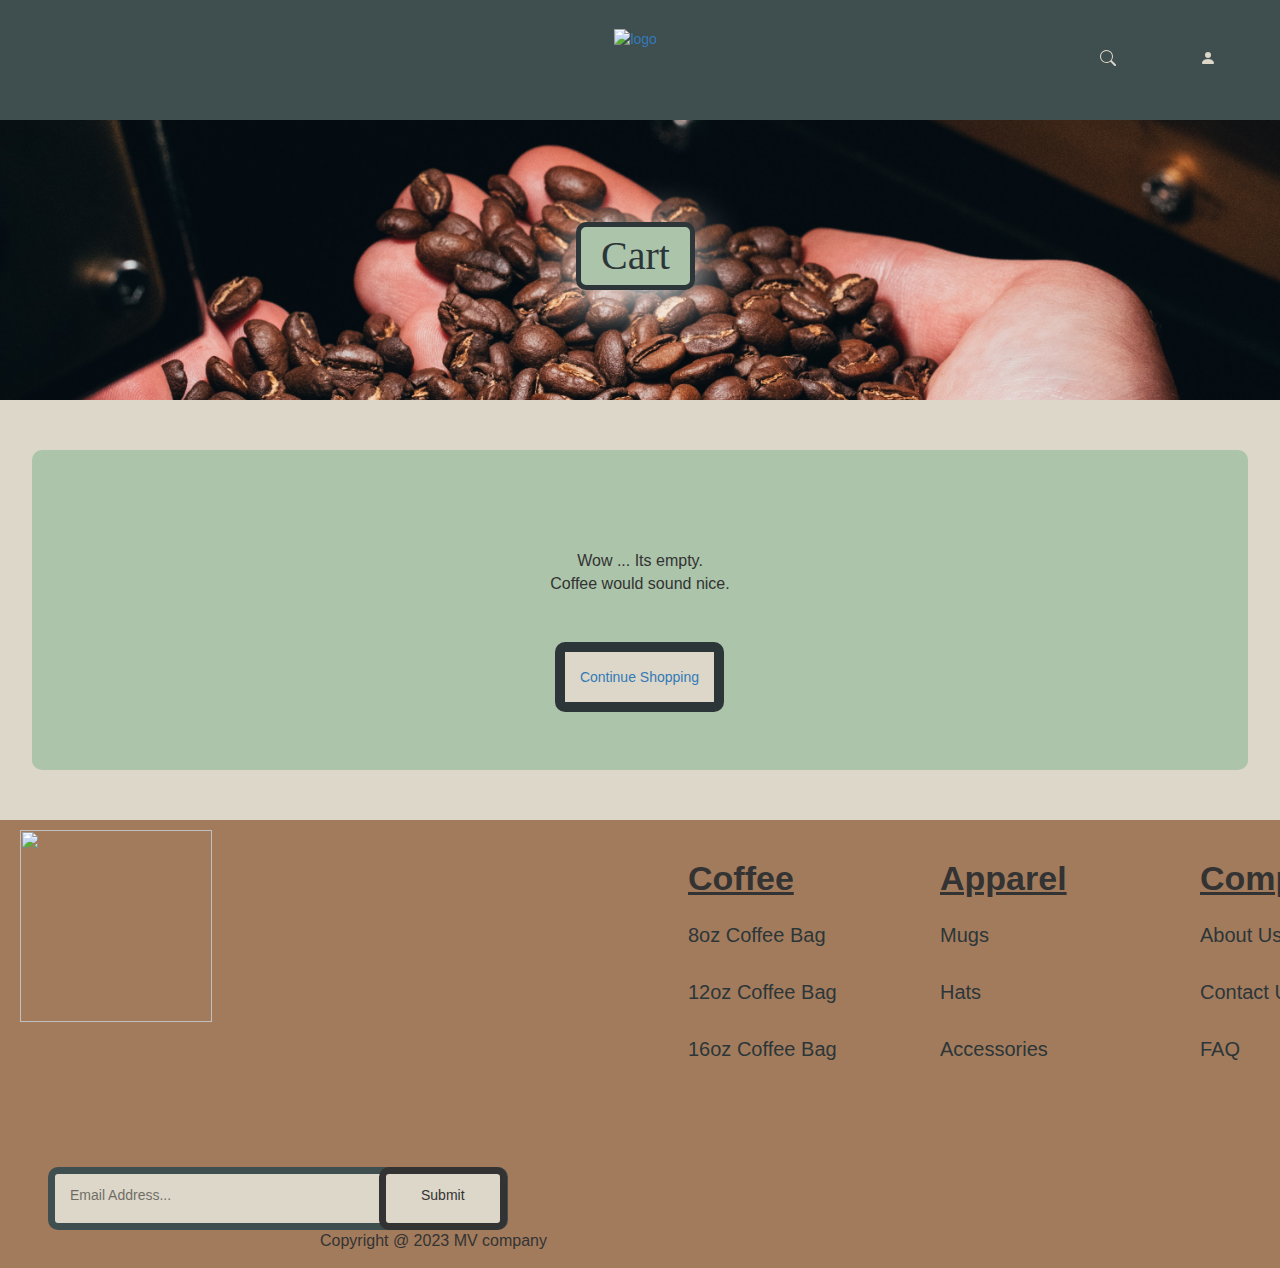
==== cart_page.html @ 4921c4dd "colombia" ====
<!DOCTYPE html>
<html lang="en">
	<head>
		<meta charset="utf-8">
	    <meta http-equiv="X-UA-Compatible" content="IE=edge">
		<meta name="viewport" content="width=device-width, initial-scale=1">
		<title></title>
		<link rel="icon" type="image/x-icon" href="/images/small web logo.png">
		<link rel="stylesheet" href="Css/cart_page.css">
		<link rel="stylesheet" href="Css/bootstrap.min copy.css">
		<link rel="stylesheet" href="https://maxcdn.bootstrapcdn.com/bootstrap/3.4.1/css/bootstrap.min.css">
	</head>
<body>
	<!--- Header --->
	<header>
	    <div class="header">
	      <!--- Hamburger menu --->	
	      <!--- Right header --->
	      <div class="search_component">
	     	<a href="#" class="glyph_link">
				<svg xmlns="http://www.w3.org/2000/svg" width="16" height="16" fill="currentColor" class="bi bi-search" viewBox="0 0 16 16"><path d="M11.742 10.344a6.5 6.5 0 1 0-1.397 1.398h-.001q.044.06.098.115l3.85 3.85a1 1 0 0 0 1.415-1.414l-3.85-3.85a1 1 0 0 0-.115-.1zM12 6.5a5.5 5.5 0 1 1-11 0 5.5 5.5 0 0 1 11 0"/>
				</svg>
			</a>
	      </div>
	      <div class="profile_component">
	      	<a href="#" class="glyph_link">
				<svg xmlns="http://www.w3.org/2000/svg" width="16" height="16" fill="currentColor" class="bi bi-person-fill" viewBox="0 0 16 16"><path d="M3 14s-1 0-1-1 1-4 6-4 6 3 6 4-1 1-1 1zm5-6a3 3 0 1 0 0-6 3 3 0 0 0 0 6"/>
				</svg>
			</a>
	      </div>
	      <div class="cart_component">
	      	<a href="cart_page.html" class="glyph_link">
				<svg xmlns="http://www.w3.org/2000/svg" width="16" height="16" fill="currentColor" class="bi bi-cart" viewBox="0 0 16 16"><path d="M0 1.5A.5.5 0 0 1 .5 1H2a.5.5 0 0 1 .485.379L2.89 3H14.5a.5.5 0 0 1 .491.592l-1.5 8A.5.5 0 0 1 13 12H4a.5.5 0 0 1-.491-.408L2.01 3.607 1.61 2H.5a.5.5 0 0 1-.5-.5M3.102 4l1.313 7h8.17l1.313-7zM5 12a2 2 0 1 0 0 4 2 2 0 0 0 0-4m7 0a2 2 0 1 0 0 4 2 2 0 0 0 0-4m-7 1a1 1 0 1 1 0 2 1 1 0 0 1 0-2m7 0a1 1 0 1 1 0 2 1 1 0 0 1 0-2"/>
				</svg>
			</a>
	      </div>
     
	      <!--- Logo ---
	      <div class="text-wrapper">Coffee</div>
	      <div class="div">Company</div>
	      --->
	      <a href="index.html">
	      	<img class="artboard" src="images/small web logo.png" alt="logo"/>
	      </a>
	    </div>
	</header>
	<!--- Body --->
	<section>
		<div class="pageheader_overlay">
			<div class="display">Cart</div>
			<div class="pageheader"></div>
		</div>
		<div class="box"></div>
		<div class="background">
			<p class="background_text">Wow ... Its empty.<br>Coffee would sound nice.</p>
			<a href="coffee_shop_page.html" class="shop_button">Continue Shopping</a>
		</div>
		<div class="box"></div>
	</section>
	<!--- Footer --->
	<footer class="end-section">
		<!--- Socials --->
      <div class="exclude-3"></div>
      <div class="exclude"></div>
      <div class="exclude-2"></div>
		<!---- Email thing ----->
	      <div class="component-2">
	        <div class="text-wrapper">Email Address...</div>
	        <div class="div-wrapper">
	        	<div class="text-wrapper-2">Submit</div>
	        </div>
	      </div>
      <div class="text-wrapper-3">Coffee</div>
      <div class="text-wrapper-4">Apparel</div>
      <div class="text-wrapper-5">Company</div>
      <div class="text-wrapper-6"><a href="coffee_8oz.html">8oz Coffee Bag</a></div>
      <div class="text-wrapper-7"><a href="coffee_12oz.html">12oz Coffee Bag</a></div>
      <div class="text-wrapper-8"><a href="coffee_16oz.html">16oz Coffee Bag</a></div>
      <div class="text-wrapper-9"><a href="#">Mugs</a></div>
      <div class="text-wrapper-10"><a href="#">Hats</a></div>
      <div class="text-wrapper-11"><a href="#">Accessories</a></div>
      <div class="text-wrapper-12"><a href="#">About Us</a></div>
      <div class="text-wrapper-13"><a href="contant_us.html">Contact Us</a></div>
      <div class="text-wrapper-14"><a href="#">FAQ</a></div>
      <p class="p">Copyright @ 2023 MV company</p>
      <a href="index.html">
      	<img class="artboard" src="images/Endcard_logo.png"/>
  	  </a>	
	</footer>

	<script src="js/jquery-3.6.4.min copy.js"></script>
	<script src="js/bootstrap.min copy.js"></script>
	<script src="https://ajax.googleapis.com/ajax/libs/jquery/3.7.1/jquery.min.js"></script>
	<script src="https://maxcdn.bootstrapcdn.com/bootstrap/3.4.1/js/bootstrap.min.js"></script>
</body>
</html>
---- Css/cart_page.css ----
* {
	box-sizing: border-box;
}

:root {
	/** color **/
	--Lb-color: #dcd7c9;
	--b-color: #a27b5c;
	--lblue-color: #3f4e4f;
	--Dark-color: #2c3639;
	--mint-color: #abc4aa;
	/** font size **/
	--header-text: 40px;
	--description-text: 16px;

}

@font-face {
	font-family: customfont; 
	src: url('../fonts/Chomsky.otf') format('opentype');
}

body {
	background-color: var(--Lb-color);
	font-size: 16px;
	margin: 0;
	padding: 0;
}

section {
	background-color: var(--Lb-color);
}
.shop_button a:visited{
  color: var(--Dark-color);
}
.box {
	width: 100%;
	height: 50px;
}
/** HEADER **/
.header {
  position: relative;
  display: flex;
  width: 100%;
  height: 120px;
  background-color: var(--lblue-color);
  box-shadow: 4px 4px 4px #00000040;
}

.glyph_link {
  color: var(--Lb-color);
}

.header .cart_component {
  position: absolute;
  width: 40px;
  height: 40px;
  top: 50px;
  left: 1300px;
  color: var(--Lb-color);
}

.header .search_component {
  position: absolute;
  width: 40px;
  height: 40px;
  top: 50px;
  left: 1100px;
  color: var(--Lb-color);
}

.header .profile_component {
  position: absolute;
  width: 40px;
  height: 40px;
  top: 50px;
  left: 1200px;
  color: var(--Lb-color);
}
**/
/** Name and logo **/
.header .text-wrapper {
  position: absolute;
  margin-top: 30px;
  left: 40%;
  font-family: customfont;
  color: var(--Lb-color);
  font-size: 40px;
}

.header .div {
  position: absolute;
  margin-top: 30px;
  left: 70%;
  font-family: customfont;
  color: var(--Lb-color);
  font-size: 40px;
}

.header .artboard {
  position: absolute;
  width: 64px;
  height: 64px;
  top: 29px;
  left: 48vw;
}
/** Body **/
.display {
  position: absolute;
  margin-left: 45%;
  margin-top: 8%;
  font-family: customfont;
  font-size: var(--header-text);
  color: var(--Dark-color);
  background-color: var(--mint-color);
  padding-left: 20px;
  padding-right: 20px;
  border: 5px solid;
  border-radius: 10px;
  box-shadow: 0px 10px 50px whitesmoke;
}
.pageheader_overlay {
  position: relative;
  background: radial-gradient(
    ellipse at 50% 50%,
    rgba(217, 217, 217, 0) 0%,
    rgb(44, 54, 57) 140%
  );
}
.pageheader{
  height: 280px;
  width:100%;
  background-image: url(../images/coffe_in_hands.jpg);
  background-size: cover;
  background-position: center;
}
.background {
  margin: auto;
  position: relative;
  height: 25vw;
  width: 95vw;
  background-color: var(--mint-color);
  border-radius: 10px;
}
.background .background_text{
  text-align: center;
  padding-top: 100px;
  font-size: var(--description-text);
}

.background .shop_button {
  padding: 15px;
  border: 10px solid;
  border-color: var(--Dark-color);
  background-color: var(--Lb-color);
  border-radius: 10px;
  position: absolute;
  margin-left: 43%;
  margin-top: 3%;
}

/** Footer **/
.end-section a {
  color: var(--Dark-color);
}
.end-section {
  position: relative;
  width: 100%;
  height: 35vw;
  background-color: var(--b-color);
}

.end-section .exclude-3 {
  position: absolute;
  width: 66px;
  height: 66px;
  top: 19vw;
  left: 5vw;
  margin: auto;
  background-image: url(../images/1x/twitter.png);
}

.end-section .exclude {
  position: absolute;
  width: 66px;
  height: 66px;
  top: 19vw;
  left: 11vw;
  margin: auto;
  background-image: url(../images/1x/facebook.png);
}

.end-section .exclude-2 {
  position: absolute;
  width: 66px;
  height: 66px;
  top: 19vw;
  left: 17vw;
  margin: auto;
  background-image: url(../images/1x/instagram.png);
}

.end-section .component-2 {
  width: 460px;
  height: 63px;
  top: 347px;
  left: 48px;
  background-color: var(--Lb-color);
  border: 7px solid;
  border-color: var(--lblue-color);
  position: relative;
  border-radius: 10px;
}

.end-section .text-wrapper {
  position: absolute;
  top: 11px;
  left: 15px;
  opacity: 0.5;
  font-family: var(--card-description-font-family);
  font-weight: var(--card-description-font-weight);
  color: #000000;
  font-size: var(--card-description-font-size);
  letter-spacing: var(--card-description-letter-spacing);
  line-height: var(--card-description-line-height);
  white-space: nowrap;
  font-style: var(--card-description-font-style);
}

.end-section .div-wrapper {
  display: inline-flex;
  align-items: center;
  justify-content: center;
  gap: 10px;
  padding: 18px 35px;
  top: -7px;
  left: 324px;
  background-color: var(--greenish-blue);
  overflow: hidden;
  border: 7px solid;
  border-color: var(--light-dark-a);
  position: absolute;
  border-radius: 10px;
}

.end-section .text-wrapper-2 {
  position: relative;
  width: fit-content;
  margin-top: -7px;
  font-family: var(--card-description-font-family);
  font-weight: var(--card-description-font-weight);
  color: var(--dark-a);
  font-size: var(--card-description-font-size);
  letter-spacing: var(--card-description-letter-spacing);
  line-height: var(--card-description-line-height);
  white-space: nowrap;
  font-style: var(--card-description-font-style);
}

.end-section .text-wrapper-3 {
  position: absolute;
  top: 39px;
  left: 688px;
  font-family: "Roboto-SemiBold", Helvetica;
  font-weight: 600;
  color: var(--dark-a);
  font-size: 34px;
  letter-spacing: 0;
  line-height: normal;
  text-decoration: underline;
  white-space: nowrap;
}

.end-section .text-wrapper-4 {
  position: absolute;
  top: 39px;
  left: 940px;
  font-family: "Roboto-SemiBold", Helvetica;
  font-weight: 600;
  color: var(--dark-a);
  font-size: 34px;
  letter-spacing: 0;
  line-height: normal;
  text-decoration: underline;
  white-space: nowrap;
}

.end-section .text-wrapper-5 {
  position: absolute;
  top: 39px;
  left: 1200px;
  font-family: "Roboto-SemiBold", Helvetica;
  font-weight: 600;
  color: var(--dark-a);
  font-size: 34px;
  letter-spacing: 0;
  line-height: normal;
  text-decoration: underline;
  white-space: nowrap;
}

.end-section .text-wrapper-6 {
  position: absolute;
  top: 101px;
  left: 688px;
  font-family: var(--description-text-font-family);
  font-weight: 400;
  color: var(--dark-a);
  font-size: 20px;
  letter-spacing: var(--description-text-letter-spacing);
  line-height: var(--description-text-line-height);
  white-space: nowrap;
  font-style: var(--description-text-font-style);
}

.end-section .text-wrapper-7 {
  position: absolute;
  top: 158px;
  left: 688px;
  font-family: var(--description-text-font-family);
  font-weight: 400;
  color: var(--dark-a);
  font-size: 20px;
  letter-spacing: var(--description-text-letter-spacing);
  line-height: var(--description-text-line-height);
  white-space: nowrap;
  font-style: var(--description-text-font-style);
}

.end-section .text-wrapper-8 {
  position: absolute;
  top: 215px;
  left: 688px;
  font-family: var(--description-text-font-family);
  font-weight: 400;
  color: var(--dark-a);
  font-size: 20px;
  letter-spacing: var(--description-text-letter-spacing);
  line-height: var(--description-text-line-height);
  white-space: nowrap;
  font-style: var(--description-text-font-style);
}

.end-section .text-wrapper-9 {
  position: absolute;
  top: 101px;
  left: 940px;
  font-family: var(--description-text-font-family);
  font-weight: 400;
  color: var(--dark-a);
  font-size: 20px;
  letter-spacing: var(--description-text-letter-spacing);
  line-height: var(--description-text-line-height);
  white-space: nowrap;
  font-style: var(--description-text-font-style);
}

.end-section .text-wrapper-10 {
  position: absolute;
  top: 158px;
  left: 940px;
  font-family: var(--description-text-font-family);
  font-weight: 400;
  color: var(--dark-a);
  font-size: 20px;
  letter-spacing: var(--description-text-letter-spacing);
  line-height: var(--description-text-line-height);
  white-space: nowrap;
  font-style: var(--description-text-font-style);
}

.end-section .text-wrapper-11 {
  position: absolute;
  top: 215px;
  left: 940px;
  font-family: var(--description-text-font-family);
  font-weight: 400;
  color: var(--dark-a);
  font-size: 20px;
  letter-spacing: var(--description-text-letter-spacing);
  line-height: var(--description-text-line-height);
  white-space: nowrap;
  font-style: var(--description-text-font-style);
}

.end-section .text-wrapper-12 {
  position: absolute;
  top: 101px;
  left: 1200px;
  font-family: var(--description-text-font-family);
  font-weight: 400;
  color: var(--dark-a);
  font-size: 20px;
  letter-spacing: var(--description-text-letter-spacing);
  line-height: var(--description-text-line-height);
  white-space: nowrap;
  font-style: var(--description-text-font-style);
}

.end-section .text-wrapper-13 {
  position: absolute;
  top: 158px;
  left: 1200px;
  font-family: var(--description-text-font-family);
  font-weight: 400;
  color: var(--dark-a);
  font-size: 20px;
  letter-spacing: var(--description-text-letter-spacing);
  line-height: var(--description-text-line-height);
  white-space: nowrap;
  font-style: var(--description-text-font-style);
}

.end-section .text-wrapper-14 {
  position: absolute;
  top: 215px;
  left: 1200px;
  font-family: var(--description-text-font-family);
  font-weight: 400;
  color: var(--dark-a);
  font-size: 20px;
  letter-spacing: var(--description-text-letter-spacing);
  line-height: var(--description-text-line-height);
  white-space: nowrap;
  font-style: var(--description-text-font-style);
}

.end-section .p {
  position: absolute;
  top: 32vw;
  left: 25vw;
  color: var(--dark-a);
  font-size: var(--description-text);
}

.end-section .artboard {
  position: absolute;
  width: 15vw;
  height: 15vw;
  top: 10px;
  left: 20px;
}
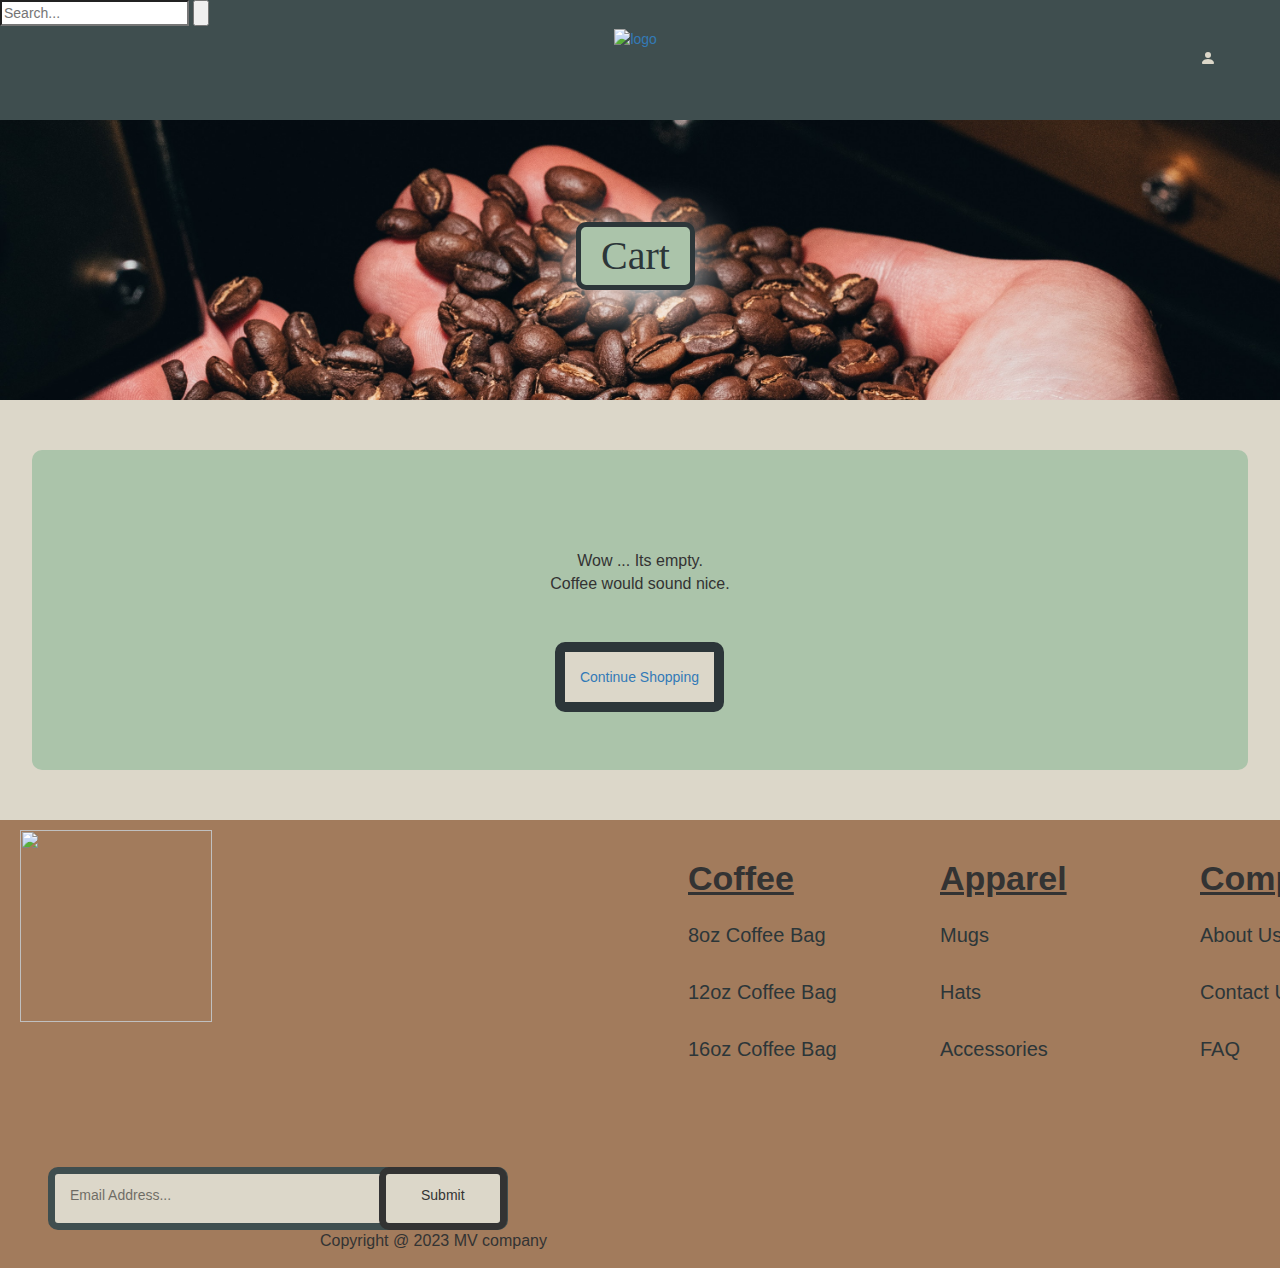
==== commit 551e4397: "new" ====
--- a/cart_page.html
+++ b/cart_page.html
@@ -16,20 +16,20 @@
 	    <div class="header">
 	      <!--- Hamburger menu --->	
 	      <!--- Right header --->
-	      <div class="search_component">
-	     	<a href="#" class="glyph_link">
-				<svg xmlns="http://www.w3.org/2000/svg" width="16" height="16" fill="currentColor" class="bi bi-search" viewBox="0 0 16 16"><path d="M11.742 10.344a6.5 6.5 0 1 0-1.397 1.398h-.001q.044.06.098.115l3.85 3.85a1 1 0 0 0 1.415-1.414l-3.85-3.85a1 1 0 0 0-.115-.1zM12 6.5a5.5 5.5 0 1 1-11 0 5.5 5.5 0 0 1 11 0"/>
-				</svg>
-			</a>
-	      </div>
+		  <form id="form"> 
+			   <input type="search" id="query" name="q" placeholder="Search..." aria-label="Search through site content">
+			   <button>
+			   	<svg viewBox="0 0 1024 1024"><path class="path1" d="M848.471 928l-263.059-263.059c-48.941 36.706-110.118 55.059-177.412 55.059-171.294 0-312-140.706-312-312s140.706-312 312-312c171.294 0 312 140.706 312 312 0 67.294-24.471 128.471-55.059 177.412l263.059 263.059-79.529 79.529zM189.623 408.078c0 121.364 97.091 218.455 218.455 218.455s218.455-97.091 218.455-218.455c0-121.364-103.159-218.455-218.455-218.455-121.364 0-218.455 97.091-218.455 218.455z"></path></svg>
+			   </button>
+		  </form>
 	      <div class="profile_component">
-	      	<a href="#" class="glyph_link">
+	      	<a href="Account_page.html" class="glyph_link">
 				<svg xmlns="http://www.w3.org/2000/svg" width="16" height="16" fill="currentColor" class="bi bi-person-fill" viewBox="0 0 16 16"><path d="M3 14s-1 0-1-1 1-4 6-4 6 3 6 4-1 1-1 1zm5-6a3 3 0 1 0 0-6 3 3 0 0 0 0 6"/>
 				</svg>
 			</a>
 	      </div>
 	      <div class="cart_component">
-	      	<a href="cart_page.html" class="glyph_link">
+	      	<a href="cart_page_w_item.html" class="glyph_link">
 				<svg xmlns="http://www.w3.org/2000/svg" width="16" height="16" fill="currentColor" class="bi bi-cart" viewBox="0 0 16 16"><path d="M0 1.5A.5.5 0 0 1 .5 1H2a.5.5 0 0 1 .485.379L2.89 3H14.5a.5.5 0 0 1 .491.592l-1.5 8A.5.5 0 0 1 13 12H4a.5.5 0 0 1-.491-.408L2.01 3.607 1.61 2H.5a.5.5 0 0 1-.5-.5M3.102 4l1.313 7h8.17l1.313-7zM5 12a2 2 0 1 0 0 4 2 2 0 0 0 0-4m7 0a2 2 0 1 0 0 4 2 2 0 0 0 0-4m-7 1a1 1 0 1 1 0 2 1 1 0 0 1 0-2m7 0a1 1 0 1 1 0 2 1 1 0 0 1 0-2"/>
 				</svg>
 			</a>
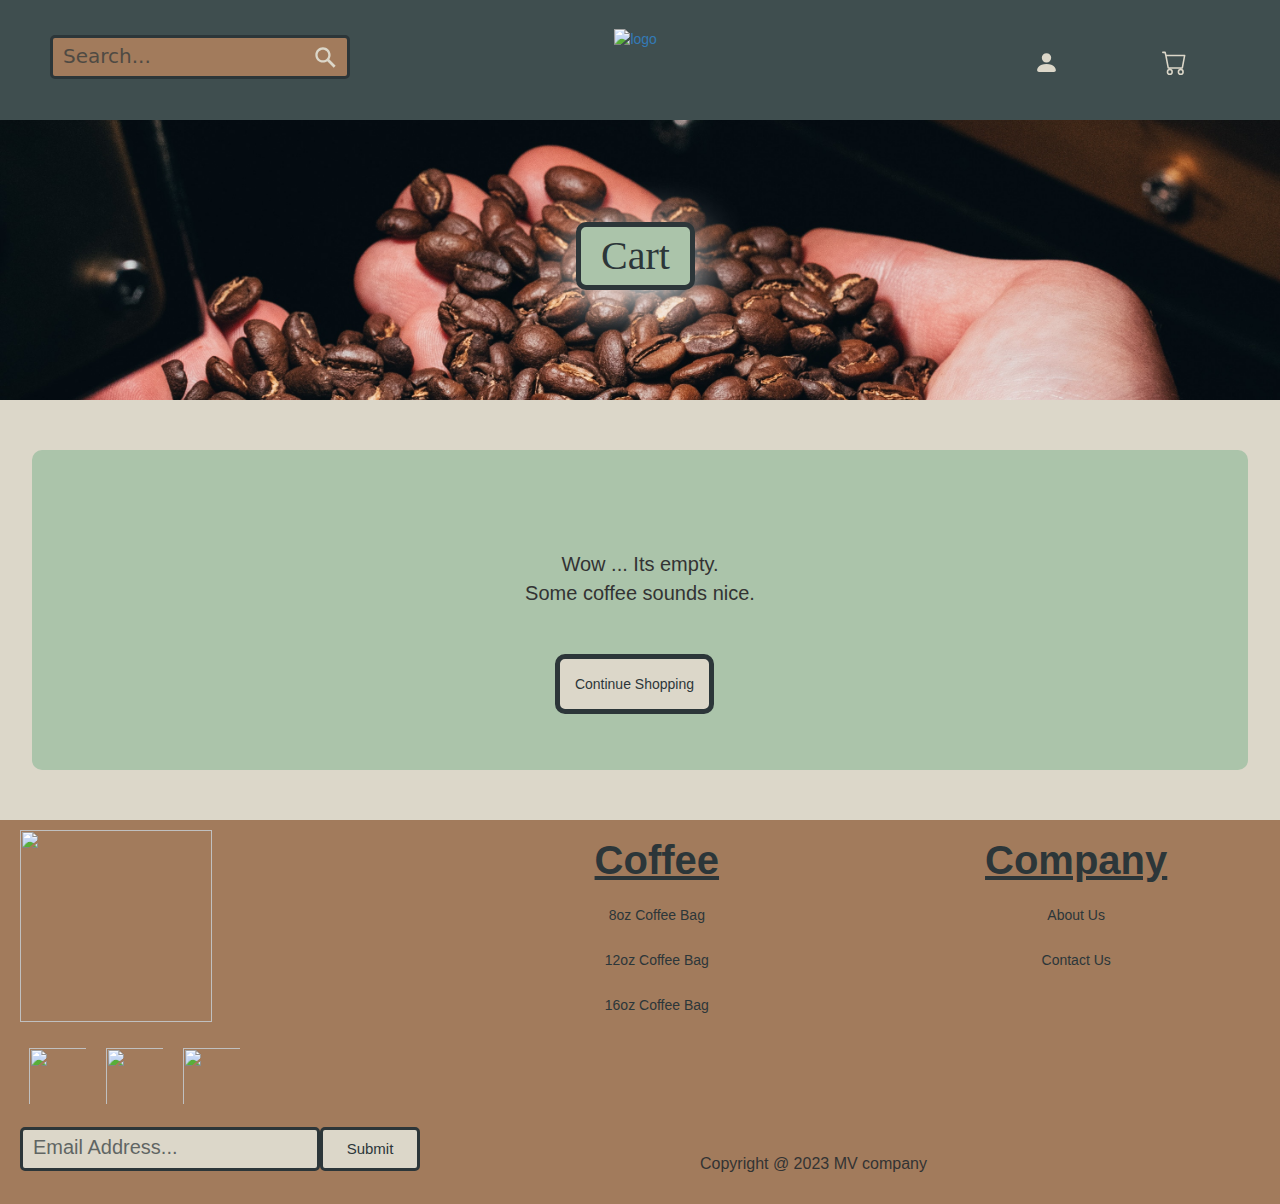
==== commit 62d70cc5: "new" ====
--- a/cart_page.html
+++ b/cart_page.html
@@ -12,38 +12,38 @@
 	</head>
 <body>
 	<!--- Header --->
-	<header>
-	    <div class="header">
-	      <!--- Hamburger menu --->	
-	      <!--- Right header --->
-		  <form id="form"> 
-			   <input type="search" id="query" name="q" placeholder="Search..." aria-label="Search through site content">
-			   <button>
-			   	<svg viewBox="0 0 1024 1024"><path class="path1" d="M848.471 928l-263.059-263.059c-48.941 36.706-110.118 55.059-177.412 55.059-171.294 0-312-140.706-312-312s140.706-312 312-312c171.294 0 312 140.706 312 312 0 67.294-24.471 128.471-55.059 177.412l263.059 263.059-79.529 79.529zM189.623 408.078c0 121.364 97.091 218.455 218.455 218.455s218.455-97.091 218.455-218.455c0-121.364-103.159-218.455-218.455-218.455-121.364 0-218.455 97.091-218.455 218.455z"></path></svg>
-			   </button>
-		  </form>
-	      <div class="profile_component">
-	      	<a href="Account_page.html" class="glyph_link">
-				<svg xmlns="http://www.w3.org/2000/svg" width="16" height="16" fill="currentColor" class="bi bi-person-fill" viewBox="0 0 16 16"><path d="M3 14s-1 0-1-1 1-4 6-4 6 3 6 4-1 1-1 1zm5-6a3 3 0 1 0 0-6 3 3 0 0 0 0 6"/>
-				</svg>
-			</a>
-	      </div>
-	      <div class="cart_component">
-	      	<a href="cart_page_w_item.html" class="glyph_link">
-				<svg xmlns="http://www.w3.org/2000/svg" width="16" height="16" fill="currentColor" class="bi bi-cart" viewBox="0 0 16 16"><path d="M0 1.5A.5.5 0 0 1 .5 1H2a.5.5 0 0 1 .485.379L2.89 3H14.5a.5.5 0 0 1 .491.592l-1.5 8A.5.5 0 0 1 13 12H4a.5.5 0 0 1-.491-.408L2.01 3.607 1.61 2H.5a.5.5 0 0 1-.5-.5M3.102 4l1.313 7h8.17l1.313-7zM5 12a2 2 0 1 0 0 4 2 2 0 0 0 0-4m7 0a2 2 0 1 0 0 4 2 2 0 0 0 0-4m-7 1a1 1 0 1 1 0 2 1 1 0 0 1 0-2m7 0a1 1 0 1 1 0 2 1 1 0 0 1 0-2"/>
-				</svg>
-			</a>
-	      </div>
-     
-	      <!--- Logo ---
-	      <div class="text-wrapper">Coffee</div>
-	      <div class="div">Company</div>
-	      --->
-	      <a href="index.html">
-	      	<img class="artboard" src="images/small web logo.png" alt="logo"/>
-	      </a>
-	    </div>
-	</header>
+    <header>
+        <div class="header">
+          <!--- Hamburger menu ---> 
+          <!--- Right header --->
+        <form id="form"> 
+           <input type="search" id="query" name="q" placeholder="Search..." aria-label="Search through site content">
+           <button>
+            <svg viewBox="0 0 1024 1024"><path class="path1" d="M848.471 928l-263.059-263.059c-48.941 36.706-110.118 55.059-177.412 55.059-171.294 0-312-140.706-312-312s140.706-312 312-312c171.294 0 312 140.706 312 312 0 67.294-24.471 128.471-55.059 177.412l263.059 263.059-79.529 79.529zM189.623 408.078c0 121.364 97.091 218.455 218.455 218.455s218.455-97.091 218.455-218.455c0-121.364-103.159-218.455-218.455-218.455-121.364 0-218.455 97.091-218.455 218.455z"></path></svg>
+           </button>
+        </form>
+          <div class="profile_component">
+            <a href="Account_page.html" class="glyph_link">
+          <svg xmlns="http://www.w3.org/2000/svg" width="16" height="16" fill="currentColor" class="bi bi-person-fill" viewBox="0 0 16 16"><path d="M3 14s-1 0-1-1 1-4 6-4 6 3 6 4-1 1-1 1zm5-6a3 3 0 1 0 0-6 3 3 0 0 0 0 6"/>
+          </svg>
+        </a>
+          </div>
+          <div class="cart_component">
+            <a href="cart_page_w_item.html" class="glyph_link">
+          <svg xmlns="http://www.w3.org/2000/svg" width="16" height="16" fill="currentColor" class="bi bi-cart" viewBox="0 0 16 16"><path d="M0 1.5A.5.5 0 0 1 .5 1H2a.5.5 0 0 1 .485.379L2.89 3H14.5a.5.5 0 0 1 .491.592l-1.5 8A.5.5 0 0 1 13 12H4a.5.5 0 0 1-.491-.408L2.01 3.607 1.61 2H.5a.5.5 0 0 1-.5-.5M3.102 4l1.313 7h8.17l1.313-7zM5 12a2 2 0 1 0 0 4 2 2 0 0 0 0-4m7 0a2 2 0 1 0 0 4 2 2 0 0 0 0-4m-7 1a1 1 0 1 1 0 2 1 1 0 0 1 0-2m7 0a1 1 0 1 1 0 2 1 1 0 0 1 0-2"/>
+          </svg>
+        </a>
+          </div>
+       
+          <!--- Logo ---
+          <div class="text-wrapper">Coffee</div>
+          <div class="div">Company</div>
+          --->
+          <a href="index.html">
+            <img class="artboard" src="images/small web logo.png" alt="logo"/>
+          </a>
+        </div>
+    </header>
 	<!--- Body --->
 	<section>
 		<div class="pageheader_overlay">
@@ -52,41 +52,64 @@
 		</div>
 		<div class="box"></div>
 		<div class="background">
-			<p class="background_text">Wow ... Its empty.<br>Coffee would sound nice.</p>
-			<a href="coffee_shop_page.html" class="shop_button">Continue Shopping</a>
+			<p class="background_text">Wow ... Its empty.<br>Some coffee sounds nice.</p>
+			<a href="coffee_shop_page.html ">
+				<button id="shop_button">Continue Shopping</button>
+			</a>
 		</div>
 		<div class="box"></div>
 	</section>
 	<!--- Footer --->
-	<footer class="end-section">
-		<!--- Socials --->
-      <div class="exclude-3"></div>
-      <div class="exclude"></div>
-      <div class="exclude-2"></div>
-		<!---- Email thing ----->
-	      <div class="component-2">
-	        <div class="text-wrapper">Email Address...</div>
-	        <div class="div-wrapper">
-	        	<div class="text-wrapper-2">Submit</div>
-	        </div>
-	      </div>
-      <div class="text-wrapper-3">Coffee</div>
-      <div class="text-wrapper-4">Apparel</div>
-      <div class="text-wrapper-5">Company</div>
-      <div class="text-wrapper-6"><a href="coffee_8oz.html">8oz Coffee Bag</a></div>
-      <div class="text-wrapper-7"><a href="coffee_12oz.html">12oz Coffee Bag</a></div>
-      <div class="text-wrapper-8"><a href="coffee_16oz.html">16oz Coffee Bag</a></div>
-      <div class="text-wrapper-9"><a href="#">Mugs</a></div>
-      <div class="text-wrapper-10"><a href="#">Hats</a></div>
-      <div class="text-wrapper-11"><a href="#">Accessories</a></div>
-      <div class="text-wrapper-12"><a href="#">About Us</a></div>
-      <div class="text-wrapper-13"><a href="contant_us.html">Contact Us</a></div>
-      <div class="text-wrapper-14"><a href="#">FAQ</a></div>
-      <p class="p">Copyright @ 2023 MV company</p>
-      <a href="index.html">
-      	<img class="artboard" src="images/Endcard_logo.png"/>
-  	  </a>	
-	</footer>
+  <footer class="end-section">
+    <!--- Socials --->
+    <div class="social_box">
+      <a href="#">
+        <img class="socials" src="images/1x/twitter.png"/>
+      </a>  
+      <a href="#">
+        <img class="socials" src="images/1x/facebook.png"/>
+      </a>  
+      <a href="#">
+        <img class="socials" src="images/1x/instagram.png"/>
+      </a>  
+    </div>
+    <!---- Email thing ----->
+    <form class="email-thing">
+      <input id="email" type="text" name="email" placeholder="Email Address...">
+      <input type="submit" id="submit">
+    </form>
+    <!-- Coffee -->
+    <ul class="sitemap">
+      <li class="label">
+        <a href="coffee_shop_page.html">Coffee</a>
+      </li>
+      <li>
+        <a href="coffee_product_template.html">8oz Coffee Bag</a>
+      </li>
+      <li>
+        <a href="coffee_product_template.html">12oz Coffee Bag</a>
+      </li>
+      <li>
+        <a href="coffee_product_template.html">16oz Coffee Bag</a>
+      </li>
+    </ul>
+    <!-- Compan -->
+    <ul class="sitemap2">
+      <li class="label">
+        <a href="#">Company</a>
+      </li>
+      <li>
+        <a href="About_us.html">About Us</a>
+      </li>
+      <li>
+        <a href="contant_us.html">Contact Us</a>
+      </li>
+    </ul>
+    <p class="p">Copyright @ 2023 MV company</p>
+    <a href="index.html">
+      <img class="artboard" src="images/Endcard_logo.png"/>
+    </a>  
+  </footer>
 
 	<script src="js/jquery-3.6.4.min copy.js"></script>
 	<script src="js/bootstrap.min copy.js"></script>
--- a/Css/cart_page.css
+++ b/Css/cart_page.css
@@ -12,7 +12,8 @@
 	/** font size **/
 	--header-text: 40px;
 	--description-text: 16px;
-
+  /** border size **/
+  --border-thickness: 5px solid;
 }
 
 @font-face {
@@ -46,38 +47,67 @@
   background-color: var(--lblue-color);
   box-shadow: 4px 4px 4px #00000040;
 }
-
-.glyph_link {
-  color: var(--Lb-color);
-}
-
+/** Search bar **/
+  .header input {
+    all: unset;
+    font: 16px system-ui;
+    color: #fff;
+    height: 100%;
+    width: 100%;
+    padding: 6px 10px;
+  }
+  .header form {
+    background-color: var(--b-color);
+    width: 300px;
+    height: 44px;
+    margin-top: 35px;
+    margin-left: 50px;
+    border-radius: 5px;
+    border: 3px solid;
+    border-color: var(--Dark-color);
+    display: flex;
+    flex-direction: row;
+    align-items: center;
+  }
+  ::placeholder {
+    color: var(--Lb-color);
+    opacity: 0.7; 
+  }
+  button {
+    all: unset;
+    cursor: pointer;
+    width: 44px;
+    height: 44px;
+  }
+  svg {
+    color: #fff;
+    fill: var(--Lb-color);
+    width: 45px;
+    height: 45px;
+    padding: 10px;
+  }
+/** End Search Bar **/
 .header .cart_component {
   position: absolute;
   width: 40px;
   height: 40px;
-  top: 50px;
-  left: 1300px;
-  color: var(--Lb-color);
-}
-
-.header .search_component {
+  top: 40px;
+  left: 90vw;
+  color: var(--Lb-color);
+}
+
+.glyph_link {
+  color: var(--Lb-color);
+}
+
+.header .profile_component {
   position: absolute;
   width: 40px;
   height: 40px;
-  top: 50px;
-  left: 1100px;
-  color: var(--Lb-color);
-}
-
-.header .profile_component {
-  position: absolute;
-  width: 40px;
-  height: 40px;
-  top: 50px;
-  left: 1200px;
-  color: var(--Lb-color);
-}
-**/
+  top: 40px;
+  left: 80vw;
+  color: var(--Lb-color);
+}
 /** Name and logo **/
 .header .text-wrapper {
   position: absolute;
@@ -119,6 +149,7 @@
   border-radius: 10px;
   box-shadow: 0px 10px 50px whitesmoke;
 }
+
 .pageheader_overlay {
   position: relative;
   background: radial-gradient(
@@ -130,7 +161,7 @@
 .pageheader{
   height: 280px;
   width:100%;
-  background-image: url(../images/coffe_in_hands.jpg);
+  background-image: url('../images/coffe_in_hands.jpg');
   background-size: cover;
   background-position: center;
 }
@@ -145,12 +176,14 @@
 .background .background_text{
   text-align: center;
   padding-top: 100px;
-  font-size: var(--description-text);
-}
-
-.background .shop_button {
+  font-size: 20px;
+}
+
+.background #shop_button {
   padding: 15px;
-  border: 10px solid;
+  height: 20px;
+  width: fit-content;
+  border: var(--border-thickness);
   border-color: var(--Dark-color);
   background-color: var(--Lb-color);
   border-radius: 10px;
@@ -158,285 +191,185 @@
   margin-left: 43%;
   margin-top: 3%;
 }
-
+#shop_button:hover {
+  background-color: var(--b-color);
+}
+.background a {
+  color: var(--Dark-color);
+}
 /** Footer **/
 .end-section a {
   color: var(--Dark-color);
 }
 .end-section {
+  display: flex;
   position: relative;
   width: 100%;
-  height: 35vw;
+  height: 30vw;
   background-color: var(--b-color);
 }
-
-.end-section .exclude-3 {
-  position: absolute;
-  width: 66px;
-  height: 66px;
-  top: 19vw;
-  left: 5vw;
-  margin: auto;
-  background-image: url(../images/1x/twitter.png);
-}
-
-.end-section .exclude {
-  position: absolute;
-  width: 66px;
-  height: 66px;
-  top: 19vw;
-  left: 11vw;
-  margin: auto;
-  background-image: url(../images/1x/facebook.png);
-}
-
-.end-section .exclude-2 {
-  position: absolute;
-  width: 66px;
-  height: 66px;
-  top: 19vw;
-  left: 17vw;
-  margin: auto;
-  background-image: url(../images/1x/instagram.png);
-}
-
-.end-section .component-2 {
-  width: 460px;
-  height: 63px;
-  top: 347px;
-  left: 48px;
-  background-color: var(--Lb-color);
-  border: 7px solid;
-  border-color: var(--lblue-color);
-  position: relative;
-  border-radius: 10px;
-}
-
-.end-section .text-wrapper {
-  position: absolute;
-  top: 11px;
-  left: 15px;
-  opacity: 0.5;
-  font-family: var(--card-description-font-family);
-  font-weight: var(--card-description-font-weight);
-  color: #000000;
-  font-size: var(--card-description-font-size);
-  letter-spacing: var(--card-description-letter-spacing);
-  line-height: var(--card-description-line-height);
-  white-space: nowrap;
-  font-style: var(--card-description-font-style);
-}
-
-.end-section .div-wrapper {
+/** Socials **/
+.end-section .social_box {
   display: inline-flex;
-  align-items: center;
-  justify-content: center;
-  gap: 10px;
-  padding: 18px 35px;
-  top: -7px;
-  left: 324px;
-  background-color: var(--greenish-blue);
-  overflow: hidden;
-  border: 7px solid;
-  border-color: var(--light-dark-a);
-  position: absolute;
-  border-radius: 10px;
-}
-
-.end-section .text-wrapper-2 {
-  position: relative;
-  width: fit-content;
-  margin-top: -7px;
-  font-family: var(--card-description-font-family);
-  font-weight: var(--card-description-font-weight);
-  color: var(--dark-a);
-  font-size: var(--card-description-font-size);
-  letter-spacing: var(--card-description-letter-spacing);
-  line-height: var(--card-description-line-height);
-  white-space: nowrap;
-  font-style: var(--card-description-font-style);
-}
-
-.end-section .text-wrapper-3 {
-  position: absolute;
-  top: 39px;
-  left: 688px;
-  font-family: "Roboto-SemiBold", Helvetica;
-  font-weight: 600;
-  color: var(--dark-a);
-  font-size: 34px;
-  letter-spacing: 0;
-  line-height: normal;
-  text-decoration: underline;
-  white-space: nowrap;
-}
-
-.end-section .text-wrapper-4 {
-  position: absolute;
-  top: 39px;
-  left: 940px;
-  font-family: "Roboto-SemiBold", Helvetica;
-  font-weight: 600;
-  color: var(--dark-a);
-  font-size: 34px;
-  letter-spacing: 0;
-  line-height: normal;
-  text-decoration: underline;
-  white-space: nowrap;
-}
-
-.end-section .text-wrapper-5 {
-  position: absolute;
-  top: 39px;
-  left: 1200px;
-  font-family: "Roboto-SemiBold", Helvetica;
-  font-weight: 600;
-  color: var(--dark-a);
-  font-size: 34px;
-  letter-spacing: 0;
-  line-height: normal;
-  text-decoration: underline;
-  white-space: nowrap;
-}
-
-.end-section .text-wrapper-6 {
-  position: absolute;
-  top: 101px;
-  left: 688px;
-  font-family: var(--description-text-font-family);
-  font-weight: 400;
-  color: var(--dark-a);
-  font-size: 20px;
-  letter-spacing: var(--description-text-letter-spacing);
-  line-height: var(--description-text-line-height);
-  white-space: nowrap;
-  font-style: var(--description-text-font-style);
-}
-
-.end-section .text-wrapper-7 {
-  position: absolute;
-  top: 158px;
-  left: 688px;
-  font-family: var(--description-text-font-family);
-  font-weight: 400;
-  color: var(--dark-a);
-  font-size: 20px;
-  letter-spacing: var(--description-text-letter-spacing);
-  line-height: var(--description-text-line-height);
-  white-space: nowrap;
-  font-style: var(--description-text-font-style);
-}
-
-.end-section .text-wrapper-8 {
-  position: absolute;
-  top: 215px;
-  left: 688px;
-  font-family: var(--description-text-font-family);
-  font-weight: 400;
-  color: var(--dark-a);
-  font-size: 20px;
-  letter-spacing: var(--description-text-letter-spacing);
-  line-height: var(--description-text-line-height);
-  white-space: nowrap;
-  font-style: var(--description-text-font-style);
-}
-
-.end-section .text-wrapper-9 {
-  position: absolute;
-  top: 101px;
-  left: 940px;
-  font-family: var(--description-text-font-family);
-  font-weight: 400;
-  color: var(--dark-a);
-  font-size: 20px;
-  letter-spacing: var(--description-text-letter-spacing);
-  line-height: var(--description-text-line-height);
-  white-space: nowrap;
-  font-style: var(--description-text-font-style);
-}
-
-.end-section .text-wrapper-10 {
-  position: absolute;
-  top: 158px;
-  left: 940px;
-  font-family: var(--description-text-font-family);
-  font-weight: 400;
-  color: var(--dark-a);
-  font-size: 20px;
-  letter-spacing: var(--description-text-letter-spacing);
-  line-height: var(--description-text-line-height);
-  white-space: nowrap;
-  font-style: var(--description-text-font-style);
-}
-
-.end-section .text-wrapper-11 {
-  position: absolute;
-  top: 215px;
-  left: 940px;
-  font-family: var(--description-text-font-family);
-  font-weight: 400;
-  color: var(--dark-a);
-  font-size: 20px;
-  letter-spacing: var(--description-text-letter-spacing);
-  line-height: var(--description-text-line-height);
-  white-space: nowrap;
-  font-style: var(--description-text-font-style);
-}
-
-.end-section .text-wrapper-12 {
-  position: absolute;
-  top: 101px;
-  left: 1200px;
-  font-family: var(--description-text-font-family);
-  font-weight: 400;
-  color: var(--dark-a);
-  font-size: 20px;
-  letter-spacing: var(--description-text-letter-spacing);
-  line-height: var(--description-text-line-height);
-  white-space: nowrap;
-  font-style: var(--description-text-font-style);
-}
-
-.end-section .text-wrapper-13 {
-  position: absolute;
-  top: 158px;
-  left: 1200px;
-  font-family: var(--description-text-font-family);
-  font-weight: 400;
-  color: var(--dark-a);
-  font-size: 20px;
-  letter-spacing: var(--description-text-letter-spacing);
-  line-height: var(--description-text-line-height);
-  white-space: nowrap;
-  font-style: var(--description-text-font-style);
-}
-
-.end-section .text-wrapper-14 {
-  position: absolute;
-  top: 215px;
-  left: 1200px;
-  font-family: var(--description-text-font-family);
-  font-weight: 400;
-  color: var(--dark-a);
-  font-size: 20px;
-  letter-spacing: var(--description-text-letter-spacing);
-  line-height: var(--description-text-line-height);
-  white-space: nowrap;
-  font-style: var(--description-text-font-style);
-}
-
-.end-section .p {
-  position: absolute;
-  top: 32vw;
-  left: 25vw;
-  color: var(--dark-a);
-  font-size: var(--description-text);
-}
-
+  margin-top: 17vw;
+  margin-left: 1.5vw;
+}
+.social_box .socials {
+  width: 6vw;
+  height: 6vw;
+  padding: 10px;
+  background-size: cover;
+}
+
+/** End socials **/
 .end-section .artboard {
   position: absolute;
   width: 15vw;
   height: 15vw;
   top: 10px;
   left: 20px;
+}
+/** Email component **/
+.end-section .email-thing {
+  display: flex;
+  position: absolute;
+  margin-top: 24vw;
+  margin-left: 20px;
+
+}
+#email {
+  position: relative;
+  padding-left: 10px;
+  width: 300px;
+  height: 44px;
+  border: 3px solid;
+  border-color: var(--Dark-color);
+  border-radius: 5px;
+  background-color: #dcd7c9;
+  color: #2c3639;
+}
+#submit {
+  position: relative;
+  width: 100px;
+  height: 44px;
+  font-size: 15px;
+  border: 3px solid;
+  border-color: #2c3639;
+  border-radius: 5px;
+  background-color: #dcd7c9;
+  color: #2c3639;
+}
+::placeholder {
+  color: var(--Dark-color);
+  font-size: 20px;
+}
+#submit:hover {
+  background-color: #abc4aa;
+}
+/** End Email component **/
+/** site map **/
+#sitemap {
+  display: flex;
+}
+.end-section .sitemap {
+  text-align: center;
+  margin-left: 20vw;
+  margin-top: 20px;
+  position: relative;
+  display: inline-table;
+}
+.end-section .sitemap2 {
+  text-align: center;
+  margin-left: 10vw;
+  margin-top: 20px;
+  position: relative;
+  display: inline-table;
+}
+.sitemap li{
+  list-style-type: none;
+  font-size: var(--item-text);
+  margin: 25px;
+}
+.sitemap2 li{
+  list-style-type: none;
+  font-size: var(--item-text);
+  margin: 25px;
+}
+.sitemap .label {
+  font-size: var(--header-text);
+  text-decoration: underline;
+  font-weight: 700;
+  color: var(--Dark-color);
+}
+.sitemap2 .label {
+  font-size: var(--header-text);
+  text-decoration: underline;
+  font-weight: 700;
+  color: var(--Dark-color);
+}
+.end-section .p {
+  position: absolute;
+  top: 26vw;
+  left: 700px;
+  color: var(--dark-a);
+  font-size: var(--description-text);
+}
+/** end site map **/
+@media (min-width: 992px) and (max-width: 1199px) {
+  /** Header **/
+    /** Search bar **/
+    .header form {
+      width: 200px;
+      margin-top: 35px;
+      margin-left: 40px;
+    }
+    .header .cart_component {
+      top: 40px;
+      left: 85vw;
+    }
+    /* carousel */
+    .carousel-inner img {
+      margin: 0 auto;
+      width: 50%;
+    }
+    .header .profile_component {
+      top: 40px;
+      left: 70vw;
+    }
+  /** Footer **/
+    .end-section .artboard {
+      width: 13vw;
+      height: 13vw;
+    }
+    /** Socials **/
+    .end-section .social_box {
+      margin-top: 15vw;
+      margin-left: 2vw;
+    }
+    .social_box .socials {
+      width: 7vw;
+      height: 7vw;
+      padding: 5px;
+      background-size: cover;
+    }
+  /** site map **/
+    .end-section .sitemap {
+      margin-left: 20vw;
+      margin-top: 20px;
+    }
+    .end-section .sitemap2 {
+      margin-left: 3vw;
+      margin-top: 20px;
+    }
+    .sitemap li{
+      margin: 10px;
+    }
+    .sitemap2 li{
+      margin: 10px;
+    }
+    .end-section .p {
+      top: 27vw;
+      left: 50vw;
+    }
+  /** end site map **/
 }